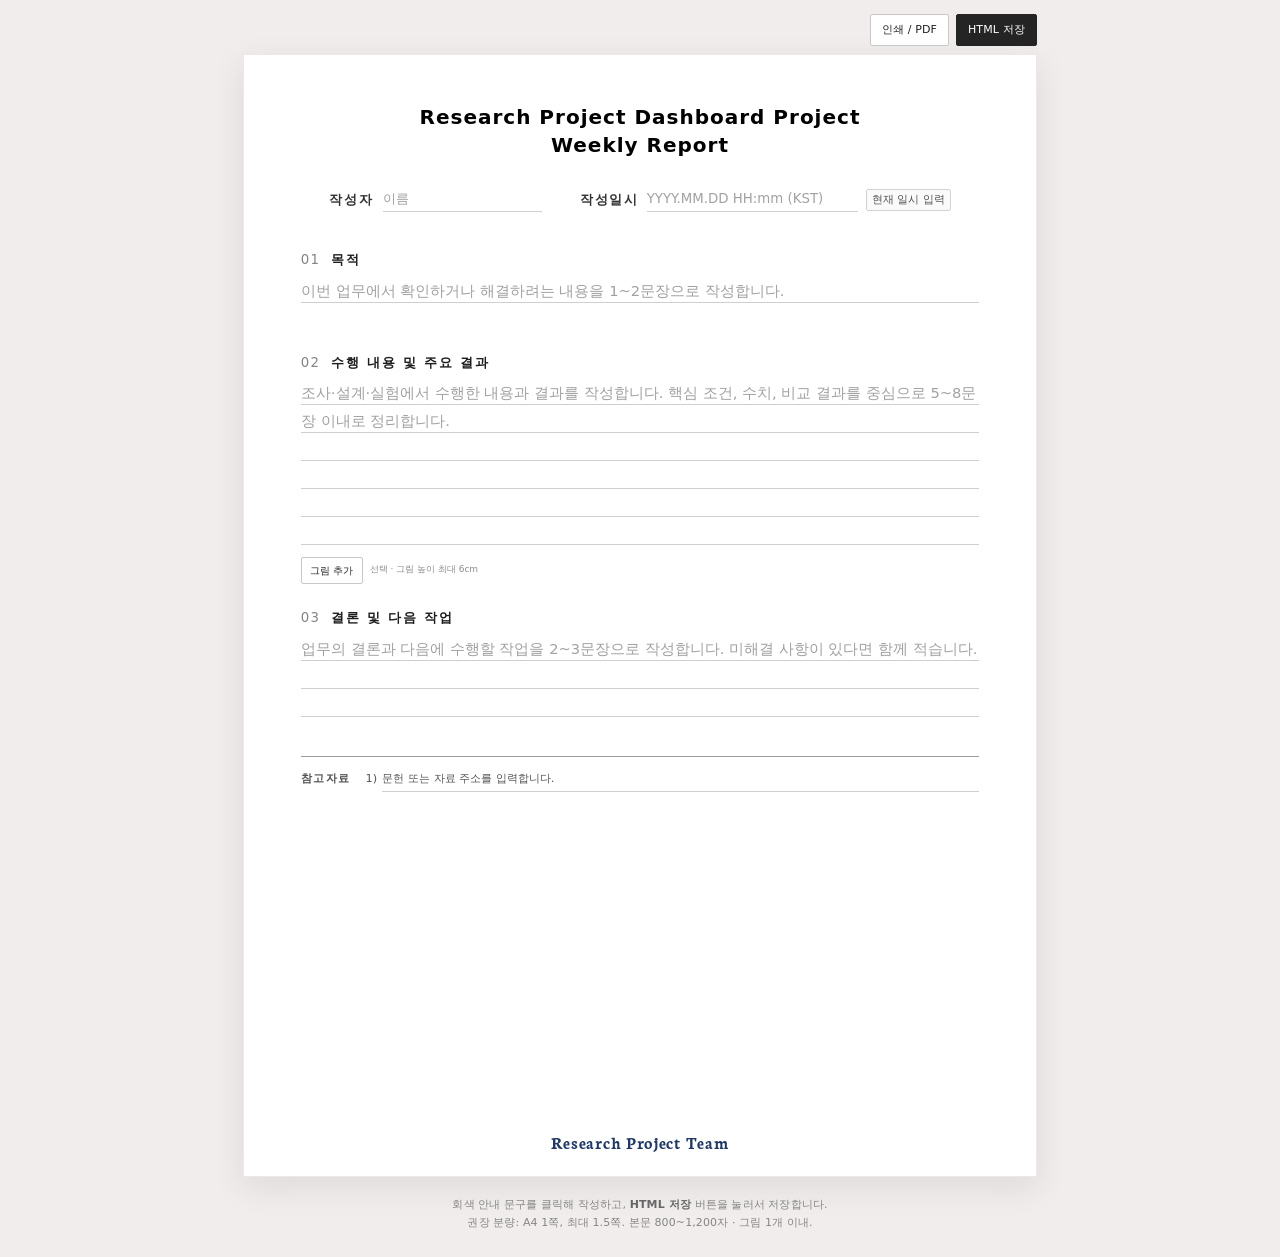
==== site/weekly_report_template.html @ 7edc00cd "Initial commit" ====
<!doctype html>
<html lang="ko">
<head>
  <meta charset="utf-8">
  <meta name="viewport" content="width=device-width,initial-scale=1">
  <meta name="color-scheme" content="light">
  <meta name="description" content="Research Project Dashboard 프로젝트용 간결한 Weekly Report 템플릿">
  <title>Weekly Report · Research Project Dashboard</title>
  <style>
:root{
  --ink:#1e1e1e;
  --muted:#7a7a7a;
  --line:#cfcfcf;
  --line-strong:#9c9c9c;
  --paper:#ffffff;
  --canvas:#f1eded;
  --accent:#1f1f1f;
  --font:"Pretendard","Apple SD Gothic Neo","Noto Sans KR","Malgun Gothic",system-ui,sans-serif;
}
*{box-sizing:border-box}
html{background:var(--canvas)}
body{margin:0;background:var(--canvas);color:var(--ink);font-family:var(--font);font-size:11pt;line-height:1.55;-webkit-font-smoothing:antialiased}
button,input{font:inherit}
button{cursor:pointer}
button:focus-visible,[contenteditable]:focus-visible{outline:1px solid #777;outline-offset:3px}
[hidden]{display:none!important}
.editor{width:210mm;max-width:calc(100% - 24px);margin:14px auto 8px;padding:0}
.editor-top{display:flex;align-items:center;justify-content:flex-end;gap:14px}
.editor-title{font-size:11px;font-weight:600;letter-spacing:.12em;color:#4b4b4b;text-transform:uppercase}
.controls{display:flex;gap:7px;flex-wrap:wrap}
.control{min-height:32px;padding:6px 11px;border:1px solid #c8c8c8;border-radius:2px;background:#fff;color:#222;font-size:11px;line-height:1.3;letter-spacing:.01em}
.control:hover{background:#f5f5f5}
.control.primary{background:#242424;border-color:#242424;color:#fff}
.control.primary:hover{background:#000}
.sheet{width:210mm;min-height:297mm;max-width:calc(100% - 24px);margin:0 auto 12px;padding:13mm 15mm 6mm;background:var(--paper);box-shadow:0 10px 30px rgba(75,52,52,.10);border:1px solid #ece8e8;display:flex;flex-direction:column}
.sheet>header{display:grid;grid-template-columns:minmax(0,1fr);align-items:end;margin-bottom:6mm}
.kicker{grid-column:1/-1;font-size:20px;line-height:1.38;letter-spacing:.05em;color:#000;margin:0 0 7.5mm;font-weight:800;text-transform:none;text-align:center;font-family:"Pretendard","Apple SD Gothic Neo","Noto Sans KR","Malgun Gothic",system-ui,sans-serif;}
h1{grid-column:1/-1;font-size:24pt;line-height:1.25;font-weight:400;letter-spacing:.14em;margin:0;overflow-wrap:anywhere;text-transform:uppercase}
.metadata{grid-column:1/-1;display:grid;grid-template-columns:auto auto;justify-content:center;gap:10mm;font-size:10pt;color:#333;padding:0;border:0;align-self:end;margin-top:0}
.metadata-item{display:grid;grid-template-columns:auto 42mm;align-items:center;gap:2.5mm;min-width:0;min-height:24px}
.metadata-label{display:flex;align-items:center;height:24px;line-height:24px;font-weight:600;white-space:nowrap;letter-spacing:.14em;font-size:10pt;text-transform:uppercase}
.metadata-value{display:flex;align-items:center;min-width:0;height:24px;min-height:24px;padding:0 0 1px;border-bottom:1px solid var(--line);line-height:22px;overflow-wrap:anywhere}
.report-section{margin-top:4.5mm}.report-section + .report-section{margin-top:6.75mm}
h2{display:flex;align-items:baseline;gap:3mm;font-size:10pt;line-height:1.35;font-weight:650;letter-spacing:.13em;margin:0 0 2mm;text-transform:uppercase;break-after:avoid;page-break-after:avoid}
.section-number{font-size:inherit;font-weight:500;color:#858585;font-variant-numeric:tabular-nums;letter-spacing:.08em}
.field{white-space:pre-wrap;overflow-wrap:anywhere;border-radius:0;outline:0}
.field:hover{background:#fafafa}
.field:focus{background:#fafafa}
.field[data-empty="true"]::before{content:attr(data-placeholder);color:#a1a1a1;pointer-events:none}
.text{line-height:1.75;orphans:2;widows:2;padding:0 0 .25em;background-image:repeating-linear-gradient(to bottom,transparent 0,transparent calc(1.75em - 1px),var(--line) calc(1.75em - 1px),var(--line) 1.75em);background-size:100% 1.75em}
#purpose{min-height:3.5em}
#results{min-height:8.75em}
#conclusion{min-height:3.5em}
.media-tools{display:flex;align-items:center;gap:7px;margin-top:2.5mm;flex-wrap:wrap}
.media-tools .control{font-size:10px;min-height:27px;padding:5px 8px}
.media-note{font-size:9px;color:#8c8c8c}
.visual{margin:3mm 0 0;break-inside:avoid;page-break-inside:avoid}
.figure-image{display:block;max-width:100%;width:auto;max-height:60mm;height:auto;margin:0 auto;object-fit:contain}
figcaption,.table-caption{font-size:8.5pt;line-height:1.5;color:#565656;margin-top:2mm;text-align:center;min-height:1.5em}
.table-wrap{width:100%;margin-top:5mm;break-inside:avoid;page-break-inside:avoid}
table{width:100%;border-collapse:collapse;table-layout:fixed;font-size:9.5pt;line-height:1.5}
th,td{padding:2mm 2.5mm;text-align:left;vertical-align:top;border:1px solid #d7d7d7;overflow-wrap:anywhere}
th{background:#f5f5f5;font-weight:600;letter-spacing:.02em}
.references{margin-top:10mm;padding-top:3mm;border-top:1px solid var(--line-strong);display:grid;grid-template-columns:auto minmax(0,1fr);gap:4mm;font-size:8.5pt;line-height:1.6;color:#555;break-inside:avoid;page-break-inside:avoid}
.references-label{font-weight:650;letter-spacing:.12em;text-transform:uppercase}
.references .field{min-height:1.6em;border-bottom:1px solid var(--line);padding-bottom:1mm}
.outside-guide{width:210mm;max-width:calc(100% - 24px);margin:0 auto 24px;padding:7px 2px 0;text-align:center;font-size:11px;line-height:1.7;letter-spacing:.01em;color:#858585}
.outside-guide strong{font-weight:650;color:#666}
.mini-time{height:22px;min-height:22px;padding:0 5px;border:1px solid #d2d2d2;border-radius:2px;background:#fafafa;color:#555;font-size:11px;line-height:20px;white-space:nowrap;align-self:center}
.mini-time:hover{background:#f0f0f0;color:#222}
.datetime-item{grid-template-columns:auto 56mm auto;gap:2mm}
.toast{position:fixed;left:50%;bottom:24px;transform:translateX(-50%);max-width:calc(100% - 32px);padding:10px 15px;border-radius:2px;background:#222;color:#fff;font-size:13px;line-height:1.6;box-shadow:0 4px 16px #0002;z-index:10}
noscript{display:block;padding:12px;text-align:center;background:#fff8df;font-size:12px}
@media(max-width:850px){
  .editor,.outside-guide{margin-left:20px;margin-right:20px}
  .sheet{padding:28px 24px;min-height:0}
  .editor-top{flex-wrap:wrap}
  .sheet>header{grid-template-columns:1fr;row-gap:5mm}
  .metadata{grid-column:1;grid-template-columns:auto auto;justify-content:center;gap:5mm;margin-top:1mm}
}
@media(max-width:560px){.metadata{grid-template-columns:1fr;justify-content:stretch}.metadata-item{grid-template-columns:auto minmax(0,1fr)}.controls{width:100%}.control{flex:1 1 auto}.mini-time{flex:0 0 auto}.datetime-item{grid-template-columns:auto minmax(0,1fr) auto}}
@media print{
  @page{size:A4;margin:13mm 15mm 12mm}
  html,body{margin:0!important;padding:0!important;background:#fff!important;color:#1e1e1e}
  body{font-size:11pt;line-height:1.55}
  .screen-only,.toast,noscript{display:none!important}
  .sheet{width:auto;min-height:0;max-width:none;margin:0;padding:0;border:0;box-shadow:none;display:block}
  .sheet>header{grid-template-columns:minmax(0,1fr)}
  .metadata{grid-column:1/-1;grid-template-columns:auto auto;justify-content:center;gap:10mm;margin-top:4mm}
  .field,.field:hover,.field:focus{background-color:transparent!important;outline:none!important}
  .references[data-empty="true"]{display:none}
  .table-wrap th{-webkit-print-color-adjust:exact;print-color-adjust:exact}
  .text{-webkit-print-color-adjust:exact;print-color-adjust:exact}
  a{color:inherit}
}

  </style>

<style id="persistent-writing-lines">
  /* 28px row pitch (+3px) with underline position compensated to preserve the prior text-to-rule gap. */
  .field.text,
  .field.text:hover,
  .field.text:focus,
  .field.text:focus-visible {
    line-height: 28px !important;
    background-color: transparent !important;
    background-image: repeating-linear-gradient(
      to bottom,
      transparent 0,
      transparent 25.5px,
      var(--line) 25.5px,
      var(--line) 26.5px,
      transparent 26.5px,
      transparent 28px
    ) !important;
    background-size: 100% 28px !important;
    background-repeat: repeat-y !important;
    box-shadow: none !important;
  }

  .field.text:focus,
  .field.text:focus-visible {
    outline: none;
  }
</style>


<style id="results-six-lines">
  /* Results section: show six ruled lines by default. */
  #results.field.text {
    min-height: calc(28px * 6);
  }
</style>


<style id="numbered-reference-style">
  .references{
    grid-template-columns:auto minmax(0,1fr);
  }
  .references-list{
    list-style:none;
    counter-reset:ref;
    margin:0;
    padding:0;
    min-width:0;
  }
  .references-list li{
    counter-increment:ref;
    display:grid;
    grid-template-columns:1.5em minmax(0,1fr);
    align-items:start;
    min-height:1.8em;
  }
  .references-list li::before{
    content:counter(ref) ")";
    color:#555;
    font-variant-numeric:tabular-nums;
    line-height:1.6;
  }
  .reference-entry{
    display:block;
    min-width:0;
    min-height:1.6em;
    border-bottom:1px solid var(--line);
    padding-bottom:1mm;
    outline:none;
  }
  .reference-entry:focus,
  .reference-entry:hover{
    background:#fafafa;
  }
  .reference-entry[data-empty="true"]::before{
    content:attr(data-placeholder);
    color:var(--placeholder);
    pointer-events:none;
  }
</style>

  <link rel="preconnect" href="https://fonts.gstatic.com" crossorigin>
  <link href="https://fonts.googleapis.com/css2?family=Neuton:wght@400;700&display=swap" rel="stylesheet">

<style id="laboratory-footer-style">
  .laboratory-footer{
    margin-top:auto;
    padding-top:6mm;
    text-align:center;
    font-family:'Neuton', Georgia, serif;
    font-size:13pt;
    font-weight:700;
    letter-spacing:.04em;
    color:#203864;
    line-height:1.2;
  }
</style>


<style id="conclusion-three-lines">
  /* Conclusion section: show three ruled lines by default. */
  #conclusion.field.text {
    min-height: calc(28px * 3);
  }
</style>





  <link href="https://fonts.googleapis.com/css2?family=Playfair+Display:wght@700&display=swap" rel="stylesheet">

<style id="laboratory-footer-mobile">
  @media (max-width: 600px) {
    .laboratory-footer {
      font-size: 10.5pt;
      letter-spacing: .015em;
      white-space: nowrap;
    }
  }
</style>

</head>
<body>
  <!-- The authoring form reads public branding only; saved reports are standalone. -->
  <script src="./config.js" data-project-config></script>
  <script data-project-metadata>
  (() => {
    const c=window.DASHBOARD_CONFIG;
    if (!c) return;
    const kicker=document.querySelector('.kicker');
    if (kicker) {
      kicker.replaceChildren(document.createTextNode(c.title||'Research Project Dashboard'),
        document.createElement('br'),document.createTextNode('Weekly Report'));
    }
    const team=document.querySelector('.laboratory-footer');
    if (team) team.textContent=c.organization||'Research Project Team';
    document.title='Weekly Report · '+(c.title||'Research Project Dashboard');
  })();
  </script>

  <div class="editor screen-only" aria-label="보고서 편집 도구">
    <div class="editor-top">
      <div class="controls">
        <button class="control" id="print-button" type="button">인쇄 / PDF</button>
        <button class="control primary" id="save-button" type="button">HTML 저장</button>
      </div>
    </div>
  </div>

  <article class="sheet" id="report" aria-label="Weekly 보고서">
    <header>
      <p class="kicker">Research Project Dashboard Project<br>Weekly Report</p>
      <div class="metadata">
        <div class="metadata-item author-item"><span class="metadata-label">작성자</span><span class="metadata-value field" id="author" contenteditable="plaintext-only" role="textbox" aria-label="작성자" data-single-line="true" data-empty="true" data-placeholder="이름"></span></div>
        <div class="metadata-item datetime-item"><span class="metadata-label">작성일시</span><span class="metadata-value field" id="written-at" contenteditable="plaintext-only" role="textbox" aria-label="작성일시 (한국 표준시)" data-single-line="true" data-empty="true" data-placeholder="YYYY.MM.DD HH:mm (KST)"></span><button class="mini-time screen-only" id="time-button" type="button" title="현재 KST 일시 입력">현재 일시 입력</button></div>
      </div>
    </header>

    <section class="report-section" aria-labelledby="purpose-heading">
      <h2 id="purpose-heading"><span class="section-number">01</span>목적</h2>
      <div class="field text" id="purpose" contenteditable="plaintext-only" role="textbox" aria-label="목적" aria-multiline="true" data-body="true" data-empty="true" data-placeholder="이번 업무에서 확인하거나 해결하려는 내용을 1~2문장으로 작성합니다."></div>
    </section>

    <section class="report-section" aria-labelledby="results-heading">
      <h2 id="results-heading"><span class="section-number">02</span>수행 내용 및 주요 결과</h2>
      <div class="field text" id="results" contenteditable="plaintext-only" role="textbox" aria-label="수행 내용 및 주요 결과" aria-multiline="true" data-body="true" data-empty="true" data-placeholder="조사·설계·실험에서 수행한 내용과 결과를 작성합니다. 핵심 조건, 수치, 비교 결과를 중심으로 5~8문장 이내로 정리합니다."></div>
      <div class="media-tools screen-only">
        <button class="control" id="image-button" type="button">그림 추가</button>
        <button class="control" id="remove-visual" type="button" hidden>그림 제거</button>
        <span class="media-note">선택 · 그림 높이 최대 6cm</span>
        <input id="image-input" type="file" accept="image/png,image/jpeg,image/webp" hidden aria-label="보고서 그림 파일 선택">
      </div>
      <figure class="visual" id="report-figure" hidden>
        <img class="figure-image" id="report-image" alt="보고서 그림">
        <figcaption class="field" id="figure-caption" contenteditable="plaintext-only" role="textbox" aria-label="그림 설명" data-body="true" data-empty="true" data-placeholder="그림 1. 핵심 내용을 한 줄로 설명합니다."></figcaption>
      </figure>
    </section>

    <section class="report-section" aria-labelledby="conclusion-heading">
      <h2 id="conclusion-heading"><span class="section-number">03</span>결론 및 다음 작업</h2>
      <div class="field text" id="conclusion" contenteditable="plaintext-only" role="textbox" aria-label="결론 및 다음 작업" aria-multiline="true" data-body="true" data-empty="true" data-placeholder="업무의 결론과 다음에 수행할 작업을 2~3문장으로 작성합니다. 미해결 사항이 있다면 함께 적습니다."></div>
    </section>

    <footer class="references" id="references-block" data-empty="true">
      <span class="references-label">참고자료</span>
      <ol class="references-list" id="references" aria-label="참고자료">
        <li><span class="reference-entry field" contenteditable="plaintext-only" role="textbox" aria-label="참고자료 1" data-single-line="true" data-empty="true" data-placeholder="문헌 또는 자료 주소를 입력합니다."></span></li>
      </ol>
    </footer>

    <div class="laboratory-footer">Research Project Team</div>

  </article>

  <div class="outside-guide screen-only" aria-label="편집 안내">
    회색 안내 문구를 클릭해 작성하고, <strong>HTML 저장</strong> 버튼을 눌러서 저장합니다.<br>
      권장 분량: A4 1쪽, 최대 1.5쪽. 본문 800~1,200자 · 그림 1개 이내.
  </div>
  <div class="toast screen-only" id="notice" role="status" hidden></div>
  <noscript>JavaScript가 꺼져 있습니다. 입력 내용 저장과 그림 추가를 사용하려면 JavaScript를 활성화해 주세요.</noscript>

  <script>
    (() => {
      'use strict';
      const $ = id => document.getElementById(id);
      let dirty = false;
      let noticeTimer;
      const text = element => (element.innerText || '').replace(/\u00a0/g, ' ').trim();
      const editable = [...document.querySelectorAll('[contenteditable]')];

      function notify(message) {
        clearTimeout(noticeTimer);
        $('notice').textContent = message;
        $('notice').hidden = false;
        noticeTimer = setTimeout(() => { $('notice').hidden = true; }, 4500);
      }

      function update() {
        editable.forEach(element => { element.dataset.empty = String(!text(element)); });
        $('references-block').dataset.empty = String(!text($('references')));
        $('remove-visual').hidden = $('report-figure').hidden;
        $('report-image').alt = text($('figure-caption')) || '보고서 그림';
      }

      editable.forEach(element => {
        element.addEventListener('input', () => { dirty = true; update(); });
        element.addEventListener('keydown', event => {
          if (element.dataset.singleLine === 'true' && event.key === 'Enter') event.preventDefault();
        });
        // Strip pasted formatting: the report keeps one consistent type scale.
        element.addEventListener('paste', event => {
          const clipboard = event.clipboardData;
          if (!clipboard) return;
          event.preventDefault();
          let value = clipboard.getData('text/plain');
          if (element.dataset.singleLine === 'true') value = value.replace(/[\r\n]+/g, ' ');
          const selection = window.getSelection();
          if (!selection || !selection.rangeCount) return;
          const range = selection.getRangeAt(0);
          if (!element.contains(range.commonAncestorContainer)) return;
          range.deleteContents();
          const node = document.createTextNode(value);
          range.insertNode(node);
          range.setStartAfter(node);
          range.collapse(true);
          selection.removeAllRanges();
          selection.addRange(range);
          dirty = true;
          update();
        });
      });

      $('time-button').addEventListener('click', () => {
        const values = new Intl.DateTimeFormat('en-GB', {
          timeZone:'Asia/Seoul', year:'numeric', month:'2-digit', day:'2-digit',
          hour:'2-digit', minute:'2-digit', hourCycle:'h23'
        }).formatToParts(new Date());
        const part = name => values.find(item => item.type === name).value;
        $('written-at').textContent = `${part('year')}.${part('month')}.${part('day')} ${part('hour')}:${part('minute')} (KST)`;
        dirty = true;
        update();
      });

      $('image-button').addEventListener('click', () => {
        $('image-input').click();
      });
      $('remove-visual').addEventListener('click', () => {
        $('report-figure').hidden = true;
        $('report-image').removeAttribute('src');
        dirty = true;
        update();
      });
      $('image-input').addEventListener('change', async event => {
        const file = event.target.files && event.target.files[0];
        event.target.value = '';
        if (!file) return;
        if (!['image/png','image/jpeg','image/webp'].includes(file.type)) {
          notify('PNG, JPG 또는 WebP 파일을 선택해 주세요.');
          return;
        }
        if (file.size > 5 * 1024 * 1024) {
          notify('5MB 이하의 그림을 선택해 주세요.');
          return;
        }
        const url = URL.createObjectURL(file);
        try {
          const image = new Image();
          image.src = url;
          await image.decode();
          const ratio = Math.min(1, 1600 / Math.max(image.naturalWidth, image.naturalHeight));
          const canvas = document.createElement('canvas');
          canvas.width = Math.max(1, Math.round(image.naturalWidth * ratio));
          canvas.height = Math.max(1, Math.round(image.naturalHeight * ratio));
          const context = canvas.getContext('2d');
          if (!context) throw new Error('Canvas unavailable');
          context.drawImage(image, 0, 0, canvas.width, canvas.height);
          $('report-image').src = canvas.toDataURL('image/png');
          $('report-figure').hidden = false;
          dirty = true;
          update();
          notify('그림을 삽입했습니다. HTML 저장 시 그림도 파일 안에 포함됩니다.');
        } catch (error) {
          notify('그림을 열 수 없습니다. 다른 이미지 파일을 선택해 주세요.');
        } finally {
          URL.revokeObjectURL(url);
        }
      });

      $('print-button').addEventListener('click', () => {
        update();
        window.print();
      });
      window.addEventListener('beforeprint', update);

      function validateRequiredFields() {
        const required = [
          {id:'author', label:'작성자'},
          {id:'written-at', label:'작성일시'},
          {id:'purpose', label:'01 목적'},
          {id:'results', label:'02 수행 내용 및 주요 결과'},
          {id:'conclusion', label:'03 결론 및 다음 작업'}
        ];

        for (const item of required) {
          const el = $(item.id);
          if (!el || !text(el)) {
            alert(`${item.label}를 입력하세요.`);
            if (el) {
              el.focus();
              try { el.scrollIntoView({behavior:'smooth', block:'center'}); } catch {}
            }
            return false;
          }
        }
        return true;
      }

      $('save-button').addEventListener('click', () => {
        update();
        if (!validateRequiredFields()) return;

        // Clone the current DOM so all values typed into contenteditable fields
        // are embedded directly in the downloaded HTML file.
        const copy = document.documentElement.cloneNode(true);

        // Saved reports must be standalone and never depend on the site config.
        copy.querySelectorAll('script[data-project-config],script[data-project-metadata]').forEach(el=>el.remove());

        // Do not include the outside helper text in saved HTML.
        const savedGuide = copy.querySelector('.outside-guide');
        if (savedGuide) savedGuide.remove();
        const authorName = text($('author')) || '작성자';
        const writtenAt = text($('written-at')) || '날짜미정';
        const reportName = `${window.DASHBOARD_CONFIG?.title || 'Research Project Dashboard'} Weekly Report · ${authorName} · ${writtenAt}`;

        copy.querySelector('title').textContent = reportName;

        // Do not carry a temporary toast into the saved report.
        const savedNotice = copy.querySelector('#notice');
        if (savedNotice) {
          savedNotice.hidden = true;
          savedNotice.textContent = '';
        }

        // Preserve the current editable values in the cloned document.
        // Dynamically-created reference entries do not have IDs, so they are
        // serialized separately by __serializeReferences().
        for (const current of editable) {
          if (!current.id) continue;
          const saved = copy.querySelector(`#${CSS.escape(current.id)}`);
          if (!saved) continue;
          saved.textContent = current.innerText;
          saved.dataset.empty = String(!text(current));
        }

        // Serialize numbered references after the regular editable fields.
        if (window.__serializeReferences) window.__serializeReferences(copy);

        // Preserve the current figure only when it is actually in use.
        const savedFigure = copy.querySelector('#report-figure');
        const savedImage = copy.querySelector('#report-image');
        if (savedFigure && savedImage && savedFigure.hidden) {
          savedImage.removeAttribute('src');
        }

        const serialized = '<!doctype html>\n' + copy.outerHTML;
        const file = new Blob([serialized], {type:'text/html;charset=utf-8'});
        const url = URL.createObjectURL(file);

        const filenameBase = `${writtenAt}_${authorName}_Weekly_Report`
          .replace(/[\\/:*?"<>|\u0000-\u001f]/g, '-')
          .replace(/\s+/g, '_')
          .slice(0, 100)
          .replace(/[. _-]+$/g, '') || 'Research_Weekly_Report';

        const anchor = document.createElement('a');
        anchor.href = url;
        anchor.download = `${filenameBase}.html`;
        anchor.style.display = 'none';
        document.body.appendChild(anchor);
        anchor.click();
        anchor.remove();

        setTimeout(() => URL.revokeObjectURL(url), 5000);
        dirty = false;
        notify('입력한 내용을 포함한 HTML 파일 다운로드를 요청했습니다.');
      });
      window.addEventListener('beforeunload', event => {
        if (!dirty) return;
        event.preventDefault();
        event.returnValue = '';
      });
      update();
    })();
  </script>

<script>
(() => {
  'use strict';

  const list = document.getElementById('references');
  const block = document.getElementById('references-block');
  if (!list || list.tagName !== 'OL') return;

  const entries = () => [...list.querySelectorAll('.reference-entry')];

  function valueOf(el) {
    return (el.innerText || '').replace(/\u00a0/g, ' ').trim();
  }

  function updateReferenceState() {
    entries().forEach((entry, index) => {
      entry.dataset.empty = String(!valueOf(entry));
      entry.setAttribute('aria-label', `참고자료 ${index + 1}`);
    });
    if (block) {
      const hasText = entries().some(entry => valueOf(entry));
      block.dataset.empty = String(!hasText);
    }
  }

  function makeRow(after) {
    const li = document.createElement('li');
    const entry = document.createElement('span');
    entry.className = 'reference-entry field';
    entry.contentEditable = 'plaintext-only';
    entry.setAttribute('role', 'textbox');
    entry.dataset.singleLine = 'true';
    entry.dataset.empty = 'true';
    entry.dataset.placeholder = '문헌 또는 자료 주소를 입력합니다.';
    li.appendChild(entry);
    after.after(li);
    updateReferenceState();
    entry.focus();
    return entry;
  }

  list.addEventListener('keydown', event => {
    const entry = event.target.closest('.reference-entry');
    if (!entry) return;

    if (event.key === 'Enter') {
      event.preventDefault();
      makeRow(entry.closest('li'));
      return;
    }

    if (event.key === 'Backspace' && !valueOf(entry) && entries().length > 1) {
      event.preventDefault();
      const li = entry.closest('li');
      const prev = li.previousElementSibling?.querySelector('.reference-entry');
      li.remove();
      updateReferenceState();
      prev?.focus();
    }
  });

  list.addEventListener('input', () => {
    updateReferenceState();
    window.dispatchEvent(new Event('input', {bubbles:true}));
  });

  updateReferenceState();

  // Expose a serializer hook for the existing save routine.
  window.__serializeReferences = function(copy) {
    const liveItems = entries();
    const savedList = copy.querySelector('#references');
    if (!savedList) return;
    const savedItems = [...savedList.querySelectorAll('.reference-entry')];
    liveItems.forEach((entry, index) => {
      const saved = savedItems[index];
      if (!saved) return;
      saved.textContent = entry.innerText;
      saved.dataset.empty = String(!valueOf(entry));
    });
    const savedBlock = copy.querySelector('#references-block');
    if (savedBlock) {
      savedBlock.dataset.empty = String(!liveItems.some(entry => valueOf(entry)));
    }
  };
})();
</script>

</body>
</html>
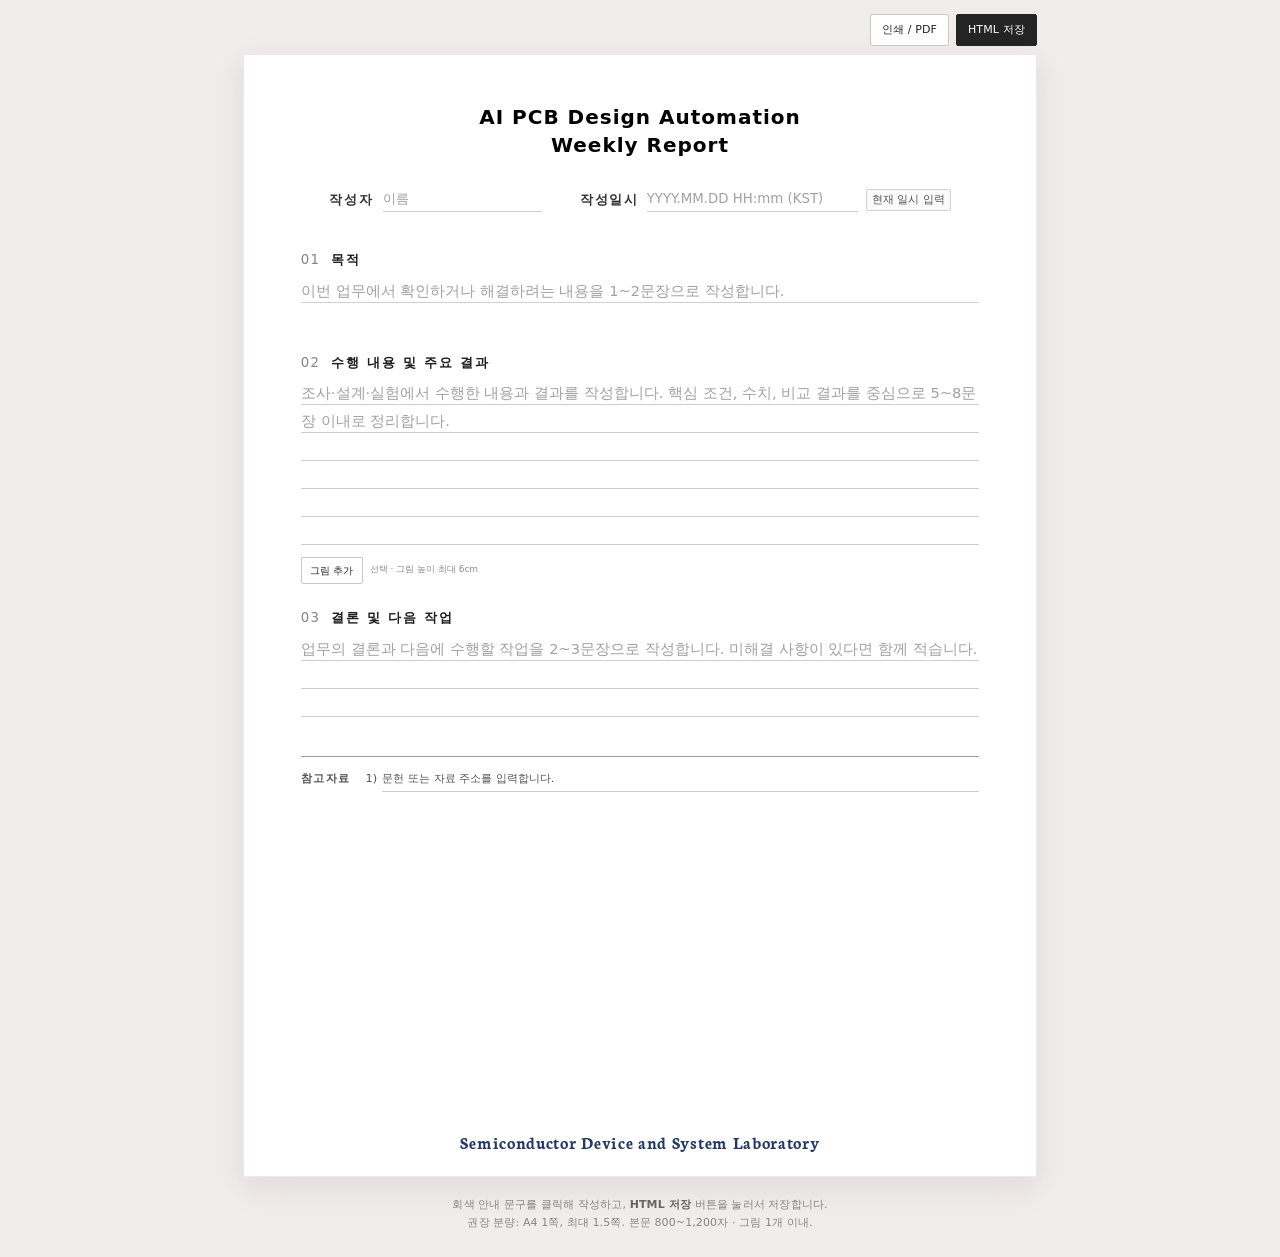
==== commit 3c07df1a: "Align AI PCB weekly report heading and laboratory footer with SDSL format" ====
--- a/site/weekly_report_template.html
+++ b/site/weekly_report_template.html
@@ -4,8 +4,8 @@
   <meta charset="utf-8">
   <meta name="viewport" content="width=device-width,initial-scale=1">
   <meta name="color-scheme" content="light">
-  <meta name="description" content="Research Project Dashboard 프로젝트용 간결한 Weekly Report 템플릿">
-  <title>Weekly Report · Research Project Dashboard</title>
+  <meta name="description" content="AI PCB Design Automation 프로젝트의 Weekly Report 작성 양식">
+  <title>Weekly Report · AI PCB Design Automation</title>
   <style>
 :root{
   --ink:#1e1e1e;
@@ -225,14 +225,15 @@
   (() => {
     const c=window.DASHBOARD_CONFIG;
     if (!c) return;
+    const reportTitle=c.reportTitle||'AI PCB Design Automation';
     const kicker=document.querySelector('.kicker');
     if (kicker) {
-      kicker.replaceChildren(document.createTextNode(c.title||'Research Project Dashboard'),
+      kicker.replaceChildren(document.createTextNode(reportTitle),
         document.createElement('br'),document.createTextNode('Weekly Report'));
     }
     const team=document.querySelector('.laboratory-footer');
-    if (team) team.textContent=c.organization||'Research Project Team';
-    document.title='Weekly Report · '+(c.title||'Research Project Dashboard');
+    if (team) team.textContent=c.organization||'Semiconductor Device and System Laboratory';
+    document.title='Weekly Report · '+reportTitle;
   })();
   </script>
 
@@ -247,7 +248,7 @@
 
   <article class="sheet" id="report" aria-label="Weekly 보고서">
     <header>
-      <p class="kicker">Research Project Dashboard Project<br>Weekly Report</p>
+      <p class="kicker">AI PCB Design Automation<br>Weekly Report</p>
       <div class="metadata">
         <div class="metadata-item author-item"><span class="metadata-label">작성자</span><span class="metadata-value field" id="author" contenteditable="plaintext-only" role="textbox" aria-label="작성자" data-single-line="true" data-empty="true" data-placeholder="이름"></span></div>
         <div class="metadata-item datetime-item"><span class="metadata-label">작성일시</span><span class="metadata-value field" id="written-at" contenteditable="plaintext-only" role="textbox" aria-label="작성일시 (한국 표준시)" data-single-line="true" data-empty="true" data-placeholder="YYYY.MM.DD HH:mm (KST)"></span><button class="mini-time screen-only" id="time-button" type="button" title="현재 KST 일시 입력">현재 일시 입력</button></div>
@@ -286,7 +287,7 @@
       </ol>
     </footer>
 
-    <div class="laboratory-footer">Research Project Team</div>
+    <div class="laboratory-footer">Semiconductor Device and System Laboratory</div>
 
   </article>
 
@@ -449,7 +450,7 @@
         if (savedGuide) savedGuide.remove();
         const authorName = text($('author')) || '작성자';
         const writtenAt = text($('written-at')) || '날짜미정';
-        const reportName = `${window.DASHBOARD_CONFIG?.title || 'Research Project Dashboard'} Weekly Report · ${authorName} · ${writtenAt}`;
+        const reportName = `${window.DASHBOARD_CONFIG?.reportTitle || 'AI PCB Design Automation'} Weekly Report · ${authorName} · ${writtenAt}`;
 
         copy.querySelector('title').textContent = reportName;
 
@@ -489,7 +490,7 @@
           .replace(/[\\/:*?"<>|\u0000-\u001f]/g, '-')
           .replace(/\s+/g, '_')
           .slice(0, 100)
-          .replace(/[. _-]+$/g, '') || 'Research_Weekly_Report';
+          .replace(/[. _-]+$/g, '') || 'AI_PCB_Weekly_Report';
 
         const anchor = document.createElement('a');
         anchor.href = url;
